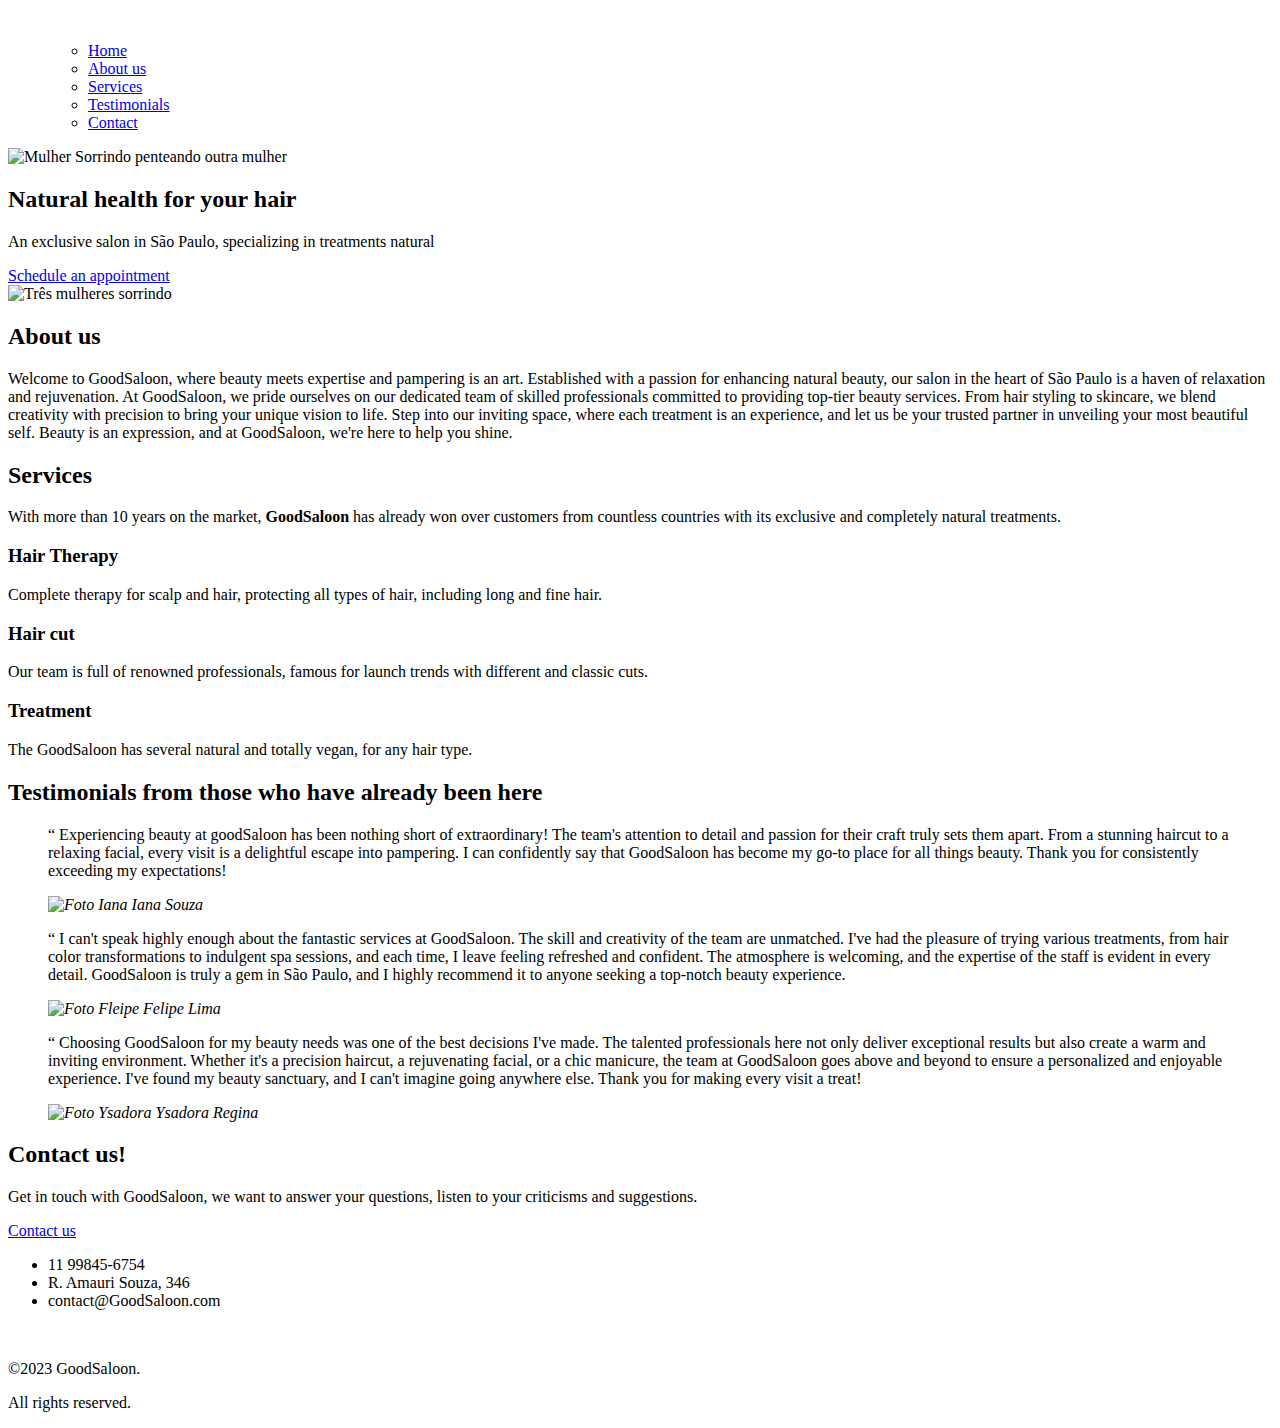
==== index.html @ 7ce70278 "first commit" ====
<!DOCTYPE html>
<html lang="en">
  <head>
    <meta charset="UTF-8" />
    <meta name="viewport" content="width=device-width, initial-scale=1.0" />


    <!-- Styles -->
    <link rel="stylesheet" href="./styles/styles.css" />

    <!-- Fonts -->
    <link rel="preconnect" href="https://fonts.gstatic.com" />
    <link
      href="https://fonts.googleapis.com/css2?family=DM+Sans:wght@400;500;700&family=Poppins:wght@400;500;700&display=swap"
      rel="stylesheet"
    />

    <title>GoodSaloon</title>
  </head>
  <body>
        <!-- HEADER -->
    <header id="header">
      <nav class="container">
        <a class="logo" href="#">
            <img src="./images/logo.png" alt="">
        </a>
        <div class="menu">
          <ul>
            <ul class="grid">
              <li><a class="title" href="#home">Home</a></li>
              <li><a class="title" href="#about">About us</a></li>
              <li><a class="title" href="./services.html">Services</a></li>
              <li><a class="title" href="#testimonials">Testimonials</a></li>
              <li><a class="title" href="./contact.html">Contact</a></li>
            </ul>
          </ul>
        </div>

        <div class="toggle icon-menu"></div>
        <div class="toggle icon-close"></div>
      </nav>
    </header>
    <!-- HOME -->
    <main>
      <section class="section" id="home">
        <div class="container grid">
          <div class="image">
            <img
              src="https://images.unsplash.com/photo-1562322140-8baeececf3df?ixid=MnwxMjA3fDB8MHxwaG90by1wYWdlfHx8fGVufDB8fHx8&ixlib=rb-1.2.1&auto=format&fit=crop&w=750&q=80"
              alt="Mulher Sorrindo penteando outra mulher"
            />
          </div>
          <div class="text">
            <h2 class="title">Natural health for your hair</h2>
            <p>
            An exclusive salon in São Paulo, specializing in treatments
            natural
            </p>
            <a class="button" href="#">Schedule an appointment</a>
          </div>
        </div>
      </section>

      <div class="divider-1"></div>
      <!-- ABOUT -->
      <section class="section" id="about">
        <div class="container grid">
          <div class="image">
            <img
              src="https://images.unsplash.com/photo-1559599101-f09722fb4948?ixid=MnwxMjA3fDB8MHxwaG90by1wYWdlfHx8fGVufDB8fHx8&ixlib=rb-1.2.1&auto=format&fit=crop&w=750&q=80"
              alt="Três mulheres sorrindo"
            />
          </div>
          <div class="text">
            <h2 class="title">About us</h2>
            <p>
                Welcome to GoodSaloon, where beauty meets expertise and pampering is an art. Established with a passion for enhancing natural beauty, our salon in the heart of São Paulo is a haven of relaxation and rejuvenation. At GoodSaloon, we pride ourselves on our dedicated team of skilled professionals committed to providing top-tier beauty services. From hair styling to skincare, we blend creativity with precision to bring your unique vision to life. Step into our inviting space, where each treatment is an experience, and let us be your trusted partner in unveiling your most beautiful self. Beauty is an expression, and at GoodSaloon, we're here to help you shine.
            </p>
          </div>
        </div>
      </section>

      <div class="divider-2"></div>
      <!-- SERVICES -->
      <section class="section" id="services">
        <div class="container grid">
          <header>
            <h2 class="title">Services</h2>
            <p class="subtitle">
                With more than 10 years on the market, <strong>GoodSaloon</strong> has already won over customers from countless countries with its exclusive and completely natural treatments.
            </p>
          </header>
          <div class="cards grid">
            <div class="card">
              <i class="icon-woman-hair"></i>
              <h3 class="title">Hair Therapy</h3>
              <p>
                Complete therapy for scalp and hair, protecting all
                types of hair, including long and fine hair.
              </p>
            </div>
            <div class="card">
              <i class="icon-trim"></i>
              <h3 class="title">Hair cut</h3>
              <p>
                Our team is full of renowned professionals, famous for
                launch trends with different and classic cuts.
              </p>
            </div>
            <div class="card">
              <i class="icon-cosmetic"></i>
              <h3 class="title">Treatment</h3>
              <p>
                The GoodSaloon has several natural and
                totally vegan, for any hair type.
              </p>
            </div>
          </div>
        </div>
      </section>

      <div class="divider-1"></div>
      <!-- TESTIMONIALS -->
      <section class="section" id="testimonials">
        <!-- SLIDES -->
        <div class="container">
          <header>
            <h2 class="title">Testimonials from those who have already been here</h2>
          </header>
          <div class="testimonials swiper-container">
            <div class="swiper-wrapper">
              <div class="testimonial swiper-slide">
                <blockquote>
                  <p>
                    <span>&ldquo;</span>
                    Experiencing beauty at goodSaloon has been nothing short of extraordinary! The team's attention to detail and passion for their craft truly sets them apart. From a stunning haircut to a relaxing facial, every visit is a delightful escape into pampering. I can confidently say that GoodSaloon has become my go-to place for all things beauty. Thank you for consistently exceeding my expectations!
                  </p>
                  <cite>
                    <img src="https://i.pravatar.cc/" alt="Foto Iana" />
                    Iana Souza
                  </cite>
                </blockquote>
              </div>
              <div class="testimonial swiper-slide">
                <blockquote>
                  <p>
                    <span>&ldquo;</span>
                    I can't speak highly enough about the fantastic services at GoodSaloon. The skill and creativity of the team are unmatched. I've had the pleasure of trying various treatments, from hair color transformations to indulgent spa sessions, and each time, I leave feeling refreshed and confident. The atmosphere is welcoming, and the expertise of the staff is evident in every detail. GoodSaloon is truly a gem in São Paulo, and I highly recommend it to anyone seeking a top-notch beauty experience.
                  </p>
                  <cite>
                    <img src="https://i.pravatar.cc/" alt="Foto Fleipe" />
                    Felipe Lima
                  </cite>
                </blockquote>
              </div>
              <div class="testimonial swiper-slide">
                <blockquote>
                  <p>
                    <span>&ldquo;</span>
                    Choosing GoodSaloon for my beauty needs was one of the best decisions I've made. The talented professionals here not only deliver exceptional results but also create a warm and inviting environment. Whether it's a precision haircut, a rejuvenating facial, or a chic manicure, the team at GoodSaloon goes above and beyond to ensure a personalized and enjoyable experience. I've found my beauty sanctuary, and I can't imagine going anywhere else. Thank you for making every visit a treat!
                  </p>
                  <cite>
                    <img src="https://i.pravatar.cc/" alt="Foto Ysadora" />
                    Ysadora Regina
                  </cite>
                </blockquote>
              </div>
            </div>
            <!-- If we need pagination -->
            <div class="swiper-pagination"></div>
          </div>
        </div>
      </section>

      <div class="divider-2"></div>

      <!-- CONTACT -->
      <section class="section" id="contact">
        <div class="container grid">
          <div class="text">
            <h2 class="title">Contact us!</h2>
            <p>
            Get in touch with GoodSaloon, we want to answer your questions,
            listen to your criticisms and suggestions.
            </p>
            <a
              href="https://api.whatsapp.com/send?phone=+5511998456754&text=Oi! Gostaria de  agendar um horário"
              class="button"
              target="_blank"
              ><i class="icon-whatsapp"></i>Contact us</a
            >
          </div>

          <div class="links">
            <ul class="grid">
              <li><i class="icon-phone"></i>11 99845-6754</li>
              <li><i class="icon-map-pin"></i>R. Amauri Souza, 346</li>
              <li><i class="icon-mail"></i>contact@GoodSaloon.com</li>
            </ul>
          </div>
        </div>
      </section>

      <div class="divider-1"></div>
    </main>

    <footer class="section">
      <div class="container grid">
        <div class="brand">
          <a class="logo logo-alt" href="#home">
            <img src="./images/logo.png" alt="">
          </a>
          <p>©2023 GoodSaloon.</p>
          <p>All rights reserved.</p>
        </div>
        <div class="social grid">
          <a href="https://instagram.com" target="_blank">
            <i class="icon-instagram"></i>
          </a>
          <a href="https://facebook.com" target="_blank">
            <i class="icon-facebook"></i>
          </a>
          <a href="https://youtube.com" target="_blank">
            <i class="icon-youtube"></i></a>
        </div>
      </div>
    </footer>

    <a href="#home" class="back-to-top"><i class="icon-arrow-up"></i></a>

    <!-- Swiper - Estilo Carousel -->
    <script src="https://unpkg.com/swiper/swiper-bundle.min.js"></script>

    <!-- ScrollReveal -->
    <script src="https://unpkg.com/scrollreveal"></script>
  </body>
</html>
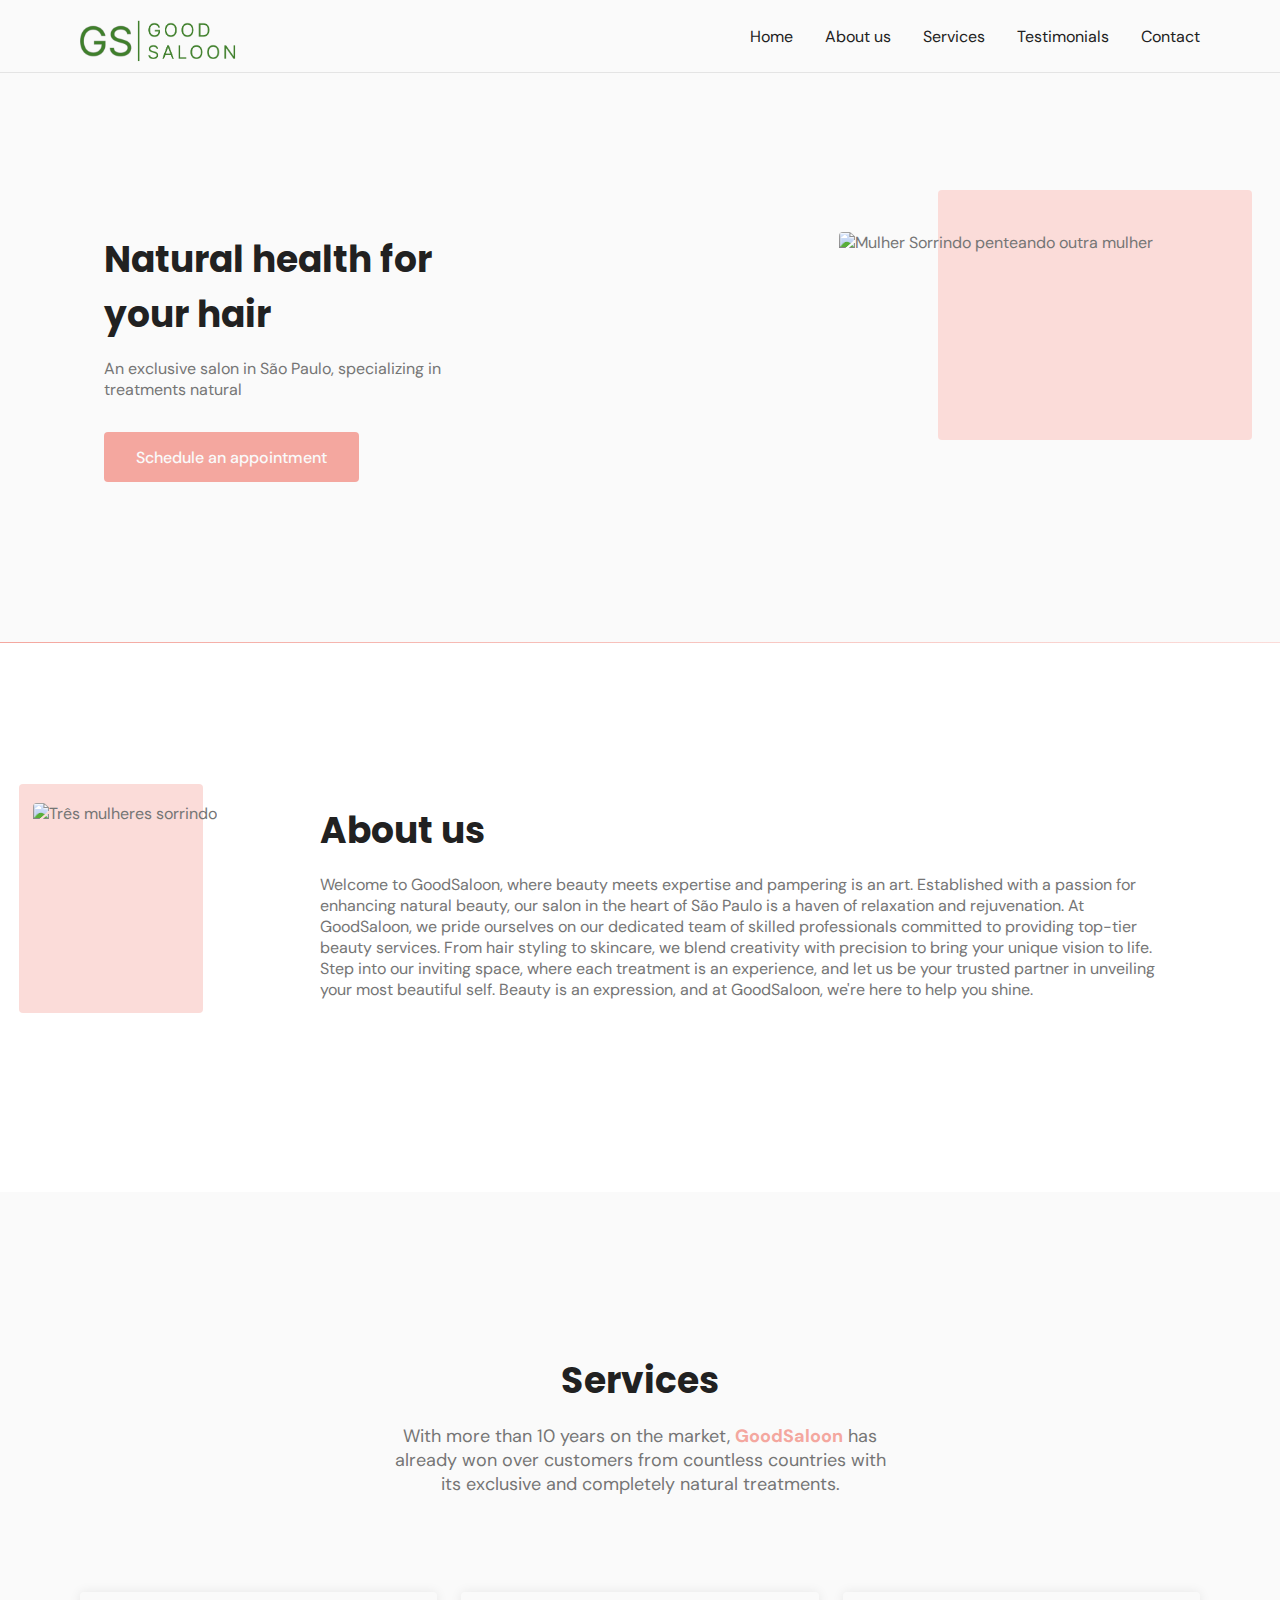
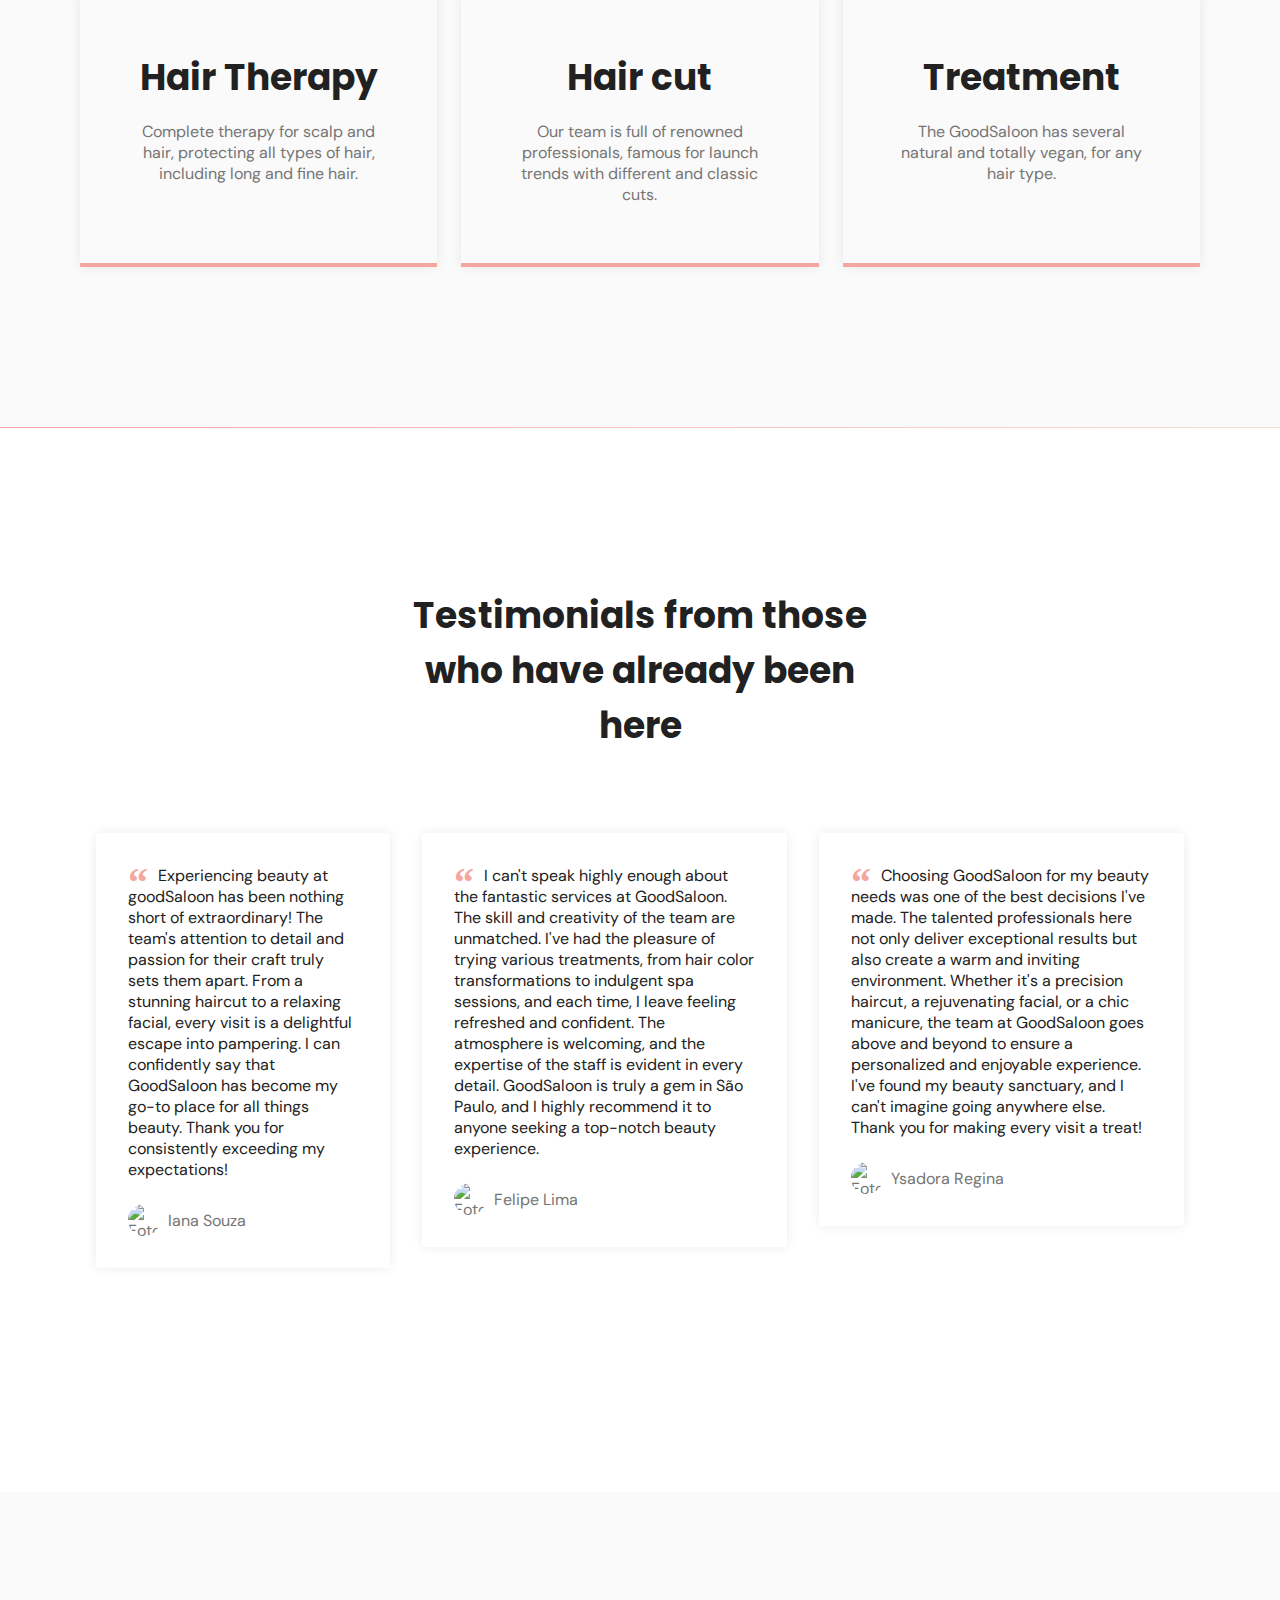
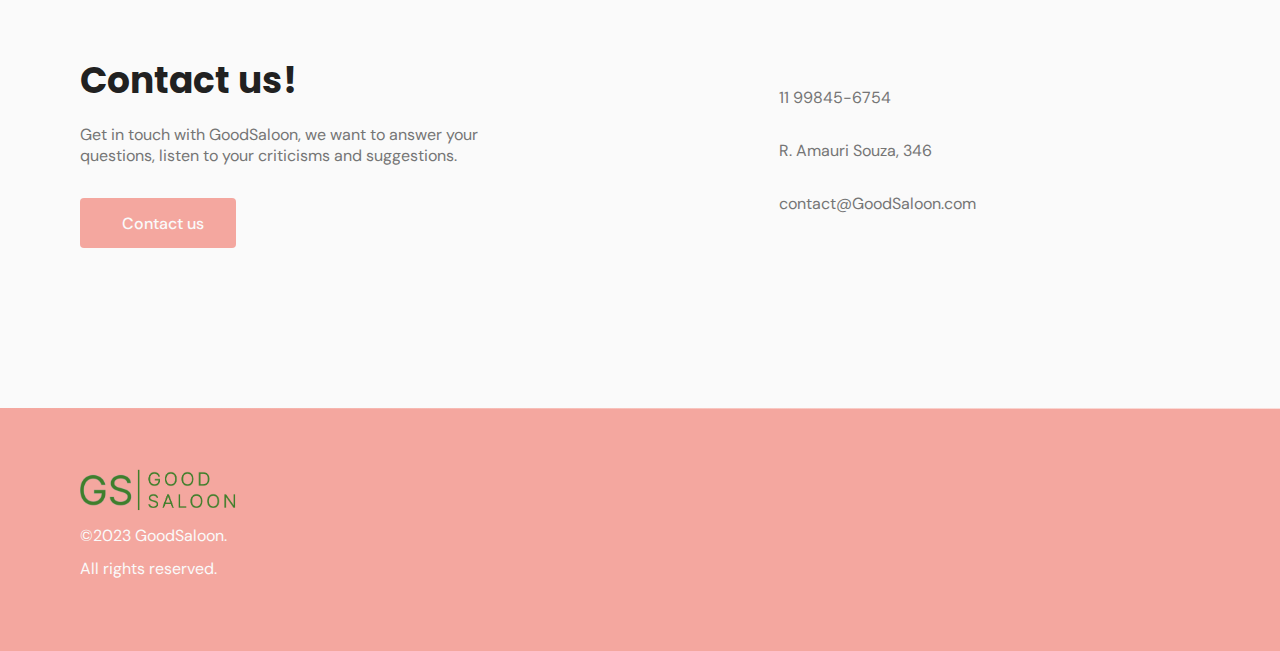
==== commit 968b8d1f: "home page css" ====
--- a/index.html
+++ b/index.html
@@ -36,8 +36,6 @@
           </ul>
         </div>
 
-        <div class="toggle icon-menu"></div>
-        <div class="toggle icon-close"></div>
       </nav>
     </header>
     <!-- HOME -->
--- a/styles/styles.css
+++ b/styles/styles.css
@@ -0,0 +1,612 @@
+* {
+  margin: 0;
+  padding: 0;
+  box-sizing: border-box;
+}
+
+ul{
+  list-style: none;
+}
+
+a {
+  text-decoration: none;
+}
+
+img {
+  width: 100%;
+  height: auto;
+}
+
+:root {
+  --header-height: 4.5rem;
+
+  /* colors */
+  --hue: 159;
+  /* HSL color mode */
+  --base-color: #F4A79F;
+  --base-color-second: #fbdcd9;
+  --third-color: #3F7F2B;
+  
+  --title-color: #212121;
+  --text-color: hsl(0 0% 46%);
+  --text-color-light: hsl(0 0% 98%);
+  --body-color: hsl(0 0% 98%);
+
+  /* fonts */
+  --title-font-size: 1.875rem;
+  --subtitle-font-size: 1rem;
+
+  --title-font: 'Poppins', sans-serif;
+  --body-font: 'DM Sans', sans-serif;
+
+}
+
+ html{
+   scroll-behavior: smooth;
+ }
+
+body {
+  font: 400 1rem var(--body-font);
+  color: var(--text-color);
+  background: var(--body-color);
+  -webkit-font-smoothing: antialiased; 
+}
+
+.title {
+  font: 700 var(--title-font-size) var(--title-font);
+  color: var(--title-color);
+  -webkit-font-smoothing: auto;
+}
+
+.button {
+  background-color: var(--base-color);
+  color: var(--text-color-light);
+  height: 3.5rem;
+  display: inline-flex;
+  align-items: center;
+  padding: 0 2rem;
+  border-radius: 0.25rem;
+  font: 500 1rem var(--body-font);
+  transition: background 0.3s;
+}
+
+.button:hover {
+  background: var(--base-color-second);
+}
+
+.divider-1 {
+  height: 1px;
+  background: linear-gradient(
+    270deg,
+    var(--base-color-second),
+    var(--base-color)
+  );
+}
+
+.divider-2 {
+  height: 1px;
+  background: linear-gradient(
+    270deg,
+    var(--base-color)
+    var(--base-color-second),
+  );
+}
+
+.container {
+  margin-left: 1.5rem;
+  margin-right: 1.5rem;
+}
+
+.grid {
+  display: grid;
+  gap: 2rem;
+}
+
+.section {
+  padding: calc(5rem + var(--header-height)) 0 ;
+}
+
+.section .title{
+  margin-bottom: 1rem;
+}
+
+.section .subtitle{
+  font-size: var(--subtitle-font-size);
+}
+
+.section header{
+  margin-bottom: 4rem;
+  
+}
+
+.section header strong{
+  color: var(--base-color);
+}
+#header {
+  border-bottom: 1px solid #e4e4e4;
+  margin-bottom: 2rem;
+  display: flex;
+
+  position: fixed;
+  top: 0;
+  left: 0;
+  z-index: 100;
+  background-color: var(--body-color);
+  width: 100%;
+}
+
+
+.logo {
+  width: 10rem;
+  height: 2rem;
+}
+
+.logo span {
+  color: var(--base-color);
+}
+
+.logo-alt span {
+  color: var(--body-color);
+}
+
+
+
+nav {
+  height: var(--header-height);
+  display: flex;
+  align-items: center;
+  justify-content: space-between;
+  width: 100%;
+  
+  
+}
+
+nav ul li{
+  text-align: center;
+}
+
+nav ul li a{
+  transition: color .2s;
+  position: relative;
+}
+
+nav ul li a:hover,
+nav ul li a.active {
+  color: var(--third-color);
+}
+
+nav ul li a::after{
+  content:'';
+  width: 0%;
+  height: 2px;
+  background: var(--third-color);
+  position:absolute;
+  left: 0;
+  bottom: -1.5rem;
+
+  transition: width 0.2s
+}
+
+nav ul li a:hover::after,
+nav ul li a.active::after{
+  width: 100%;
+}
+
+nav .menu{
+  opacity: 0;
+  visibility: hidden;
+  top: -20rem;
+  transition:0.2s;
+}
+
+nav .menu ul{
+  display: none;
+}
+
+.toggle{
+  color: var(--base-color);
+  font-size: 1.5rem;
+  cursor: pointer;
+}
+
+#home {
+  overflow: hidden;
+}
+
+#home .container {
+  margin: 0;
+}
+
+#home .image {
+  position: relative;
+}
+
+#home .image::before {
+  content: '';
+  height: 100%;
+  width: 100%;
+  background: var(--base-color-second);
+  position: absolute;
+  top: -16.8%;
+  left: 16.7%;
+  z-index: 0;
+}
+
+#home .image img {
+  position: relative;
+  right: 2.93rem;
+}
+
+#home .image img,
+#home .image::before {
+  border-radius: 0.25rem;
+}
+
+#home .text {
+  margin-left: 1.5rem;
+  margin-right: 1.5rem;
+  text-align: center;
+}
+
+#home .text h1 {
+  margin-bottom: 1rem;
+}
+
+#home .text p {
+  margin-bottom: 2rem;
+}
+
+
+
+#about {
+  background: white;
+}
+
+
+#about .container {
+  margin: 0;
+}
+
+#about .image {
+  position: relative;
+}
+
+
+#about .image::before {
+  content: '';
+  height: 100%;
+  width: 100%;
+  background: var(--base-color-second);
+  position: absolute;
+  top: -8.3%;
+  left: -33%;
+  z-index: 0;
+}
+
+#about .image img {
+  position: relative;
+  right: 2.93rem;
+}
+
+#about .image img,
+#about .image::before {
+  border-radius: 0.25rem;
+}
+
+#about .text {
+  margin-left: 1.5rem;
+  margin-right: 1.5rem;
+}
+
+#about .text h1 {
+  margin-bottom: 1rem;
+}
+
+#about .text p {
+  margin-bottom: 2rem;
+}
+
+
+.cards.grid{
+  gap: 1.5rem;
+}
+
+.card {
+  padding: 3.625rem 2rem;
+  box-shadow: 0px 0px 12px rgba(0, 0, 0, 0.08);
+  border-bottom: .25rem solid var(--base-color);
+  border-radius: .25rem .25rem 0 0;
+  text-align: center;
+}
+
+.card i {
+  display:block;
+  margin-bottom: 1.5;
+  font-size: 5rem;
+  color: var(--base-color)
+}
+
+.cart .title{
+  font-size: 1.5rem;
+  margin-bottom: .75;
+}
+
+
+
+#testimonials{
+  background: white;
+}
+
+#testimonials .container{
+  margin-left: 0;
+  margin-right: 0;
+}
+
+#testimonials header{
+  margin-left: 1.5rem;
+  margin-right: 1.5rem;
+  margin-bottom: 0  ;
+}
+
+#testimonials blockquote{
+  padding: 2rem;
+  box-shadow: 0px 0px 12px rgba(0, 0, 0, 0.08);
+  border-radius: 0.25rem;
+}
+
+#testimonials blockquote p{
+  position: relative;
+  text-indent: 1.875rem;
+  margin-bottom: 1.5rem;
+  color: var(--title-color);
+}
+
+#testimonials blockquote p span{
+  font: 700 2.5rem serif;
+  position: absolute;
+  top: -0.375rem;
+  left: -1.875rem;
+  color: var(--base-color);
+}
+
+#testimonials cite{
+  display: flex;
+  align-items: center;
+  font-style: normal;
+  color: var(--text-color);
+}
+
+#testimonials cite img{
+  height: 2rem;
+  width: 2rem;
+  object-fit: cover; 
+  clip-path: circle();
+  margin-right: 0.5rem;
+}
+
+
+.swiper-slide {
+  height: auto;
+  padding: 4rem 1rem;
+}
+
+.swiper-wrapper {
+  display:flex;
+  flex-direction: row;
+  width: 100%
+
+}
+
+
+#contact .grid{
+  gap: 4rem;
+}
+
+#contact .text p {
+  margin-bottom: 2rem;
+}
+
+#contact .button i,
+#contact ul li i {
+  font-size: 1.5rem;
+  margin-right: 0.625rem;
+}
+
+#contact ul.grid {
+  gap: 2rem;
+}
+
+#contact ul li {
+  display: flex;
+  align-items: center;
+}
+
+#contact ul li i{
+  color: var(--base-color);
+}
+
+
+footer{
+  background: var(--base-color);
+}
+
+footer.section{
+  padding: 4rem 0;
+}
+
+footer .brand .logo{
+  display: inline-block;
+  margin-bottom: 1.5rem;
+}
+
+footer .brand p {
+  color: var(--text-color-light);
+  margin-bottom: 0.75rem;
+}
+
+footer i{
+  font-size: 1.5rem;
+  color: var(--text-color-light);
+}
+
+footer .social{
+  grid-auto-flow: column;
+  width: fit-content;
+}
+
+footer .social a{
+
+  transition: .3s;
+  display: inline-block;
+}
+
+footer .social a:hover{
+  transform: translateY(-8px);
+}
+
+
+
+.back-to-top {
+  background: var(--base-color);
+  color: var(--text-color-light);
+
+  position: fixed;
+  right: 1rem;
+  bottom: 1rem;
+
+  padding: 0.5rem;
+  clip-path: circle();
+
+  font-size: 1.5rem;
+
+  visibility: hidden;
+  opacity: 0;
+  transition: 0.3s;
+  transform: translateY(100%);
+}
+
+.back-to-top.show{
+  visibility: visible;
+  opacity: 1;
+  transform: translateY(0);
+}
+
+
+  @media(min-width: 1200px) {
+    .container {
+      max-width: 1120px;
+      margin-left: auto;
+      margin-right: auto;
+    }
+
+    .section{
+       padding: 10rem 0;
+    }
+    
+    .section header,
+    #testimonials header {
+      max-width: 32rem;
+      text-align: center;
+      margin-left: auto;
+      margin-right: auto;
+
+    }
+
+    .button {
+       height: 3.125rem;
+    }
+
+    nav .menu{
+      opacity: 1;
+      visibility: visible;
+      top: 0;
+    }
+    
+    nav .menu ul{
+      display: flex;
+      gap: 2rem;
+    }
+
+    nav .menu ul a.title{
+      font: 400 1rem var(--body-font);
+      -webkit-font-smoothing: antialiased;
+    }
+
+
+    nav .icon-menu{
+      display: none;
+    }
+
+    main {
+      margin-top: var(--header-height);
+    }
+
+    /* HOME */
+    #home .container{
+      grid-auto-flow: column;
+      justify-content: space-between;
+      margin: 0 auto;
+    }
+
+    #home .image {
+      order: 1;
+    }
+
+    #home .text{
+      order: 0;
+      max-width: 24rem;
+      text-align: left;
+    }
+    /* ABOUT */
+    #about .container{
+      margin: 0 auto;
+      grid-auto-flow: column;
+    }
+
+    /* SERVICES */
+    .cards {
+      grid-template-columns: 1fr 1fr 1fr;
+    }
+    .card {
+      padding-left: 3rem;
+      padding-right: 3rem;
+    }
+
+    /* TESTIMONIALS */
+    #testimonials .container {
+      margin-left: auto;
+      margin-right: auto;
+    }
+
+    /* CONTACT */
+    #contact .container {
+      grid-auto-flow: column;
+      align-items: center;
+    }
+
+    #contact .text{
+      max-width: 25rem;
+    }
+
+    /* FOOTER */
+    footer.section {
+      padding: 3.75rem 0;
+    }
+
+    footer .container{
+      grid-auto-flow: column;
+      align-items: center;
+      justify-content: space-between;
+    }
+
+    footer .logo{
+      font-size: 2.25rem;
+    }
+  }
+
+  @media(min-width: 992px){
+    :root {
+      --title-font-size: 2.25rem;
+      --subtitle-font-size: 1.125rem;
+    }
+  }
